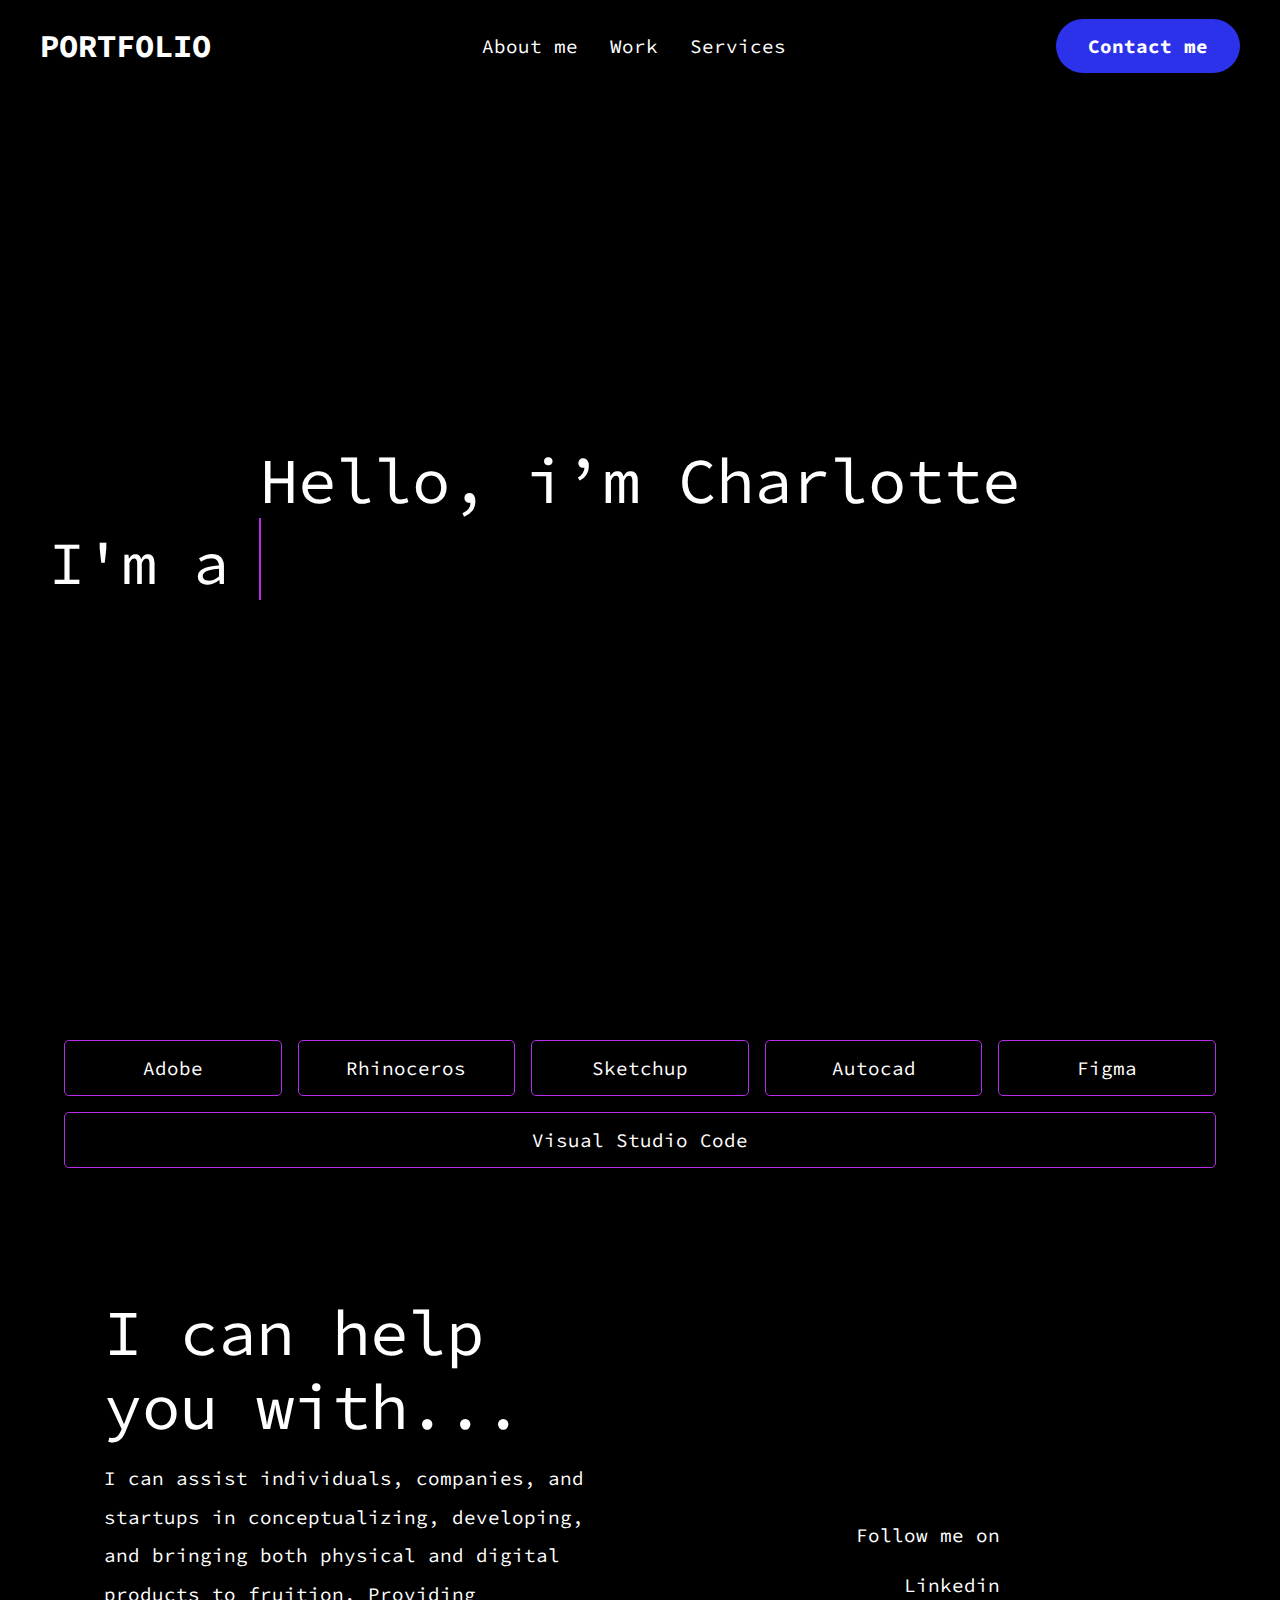
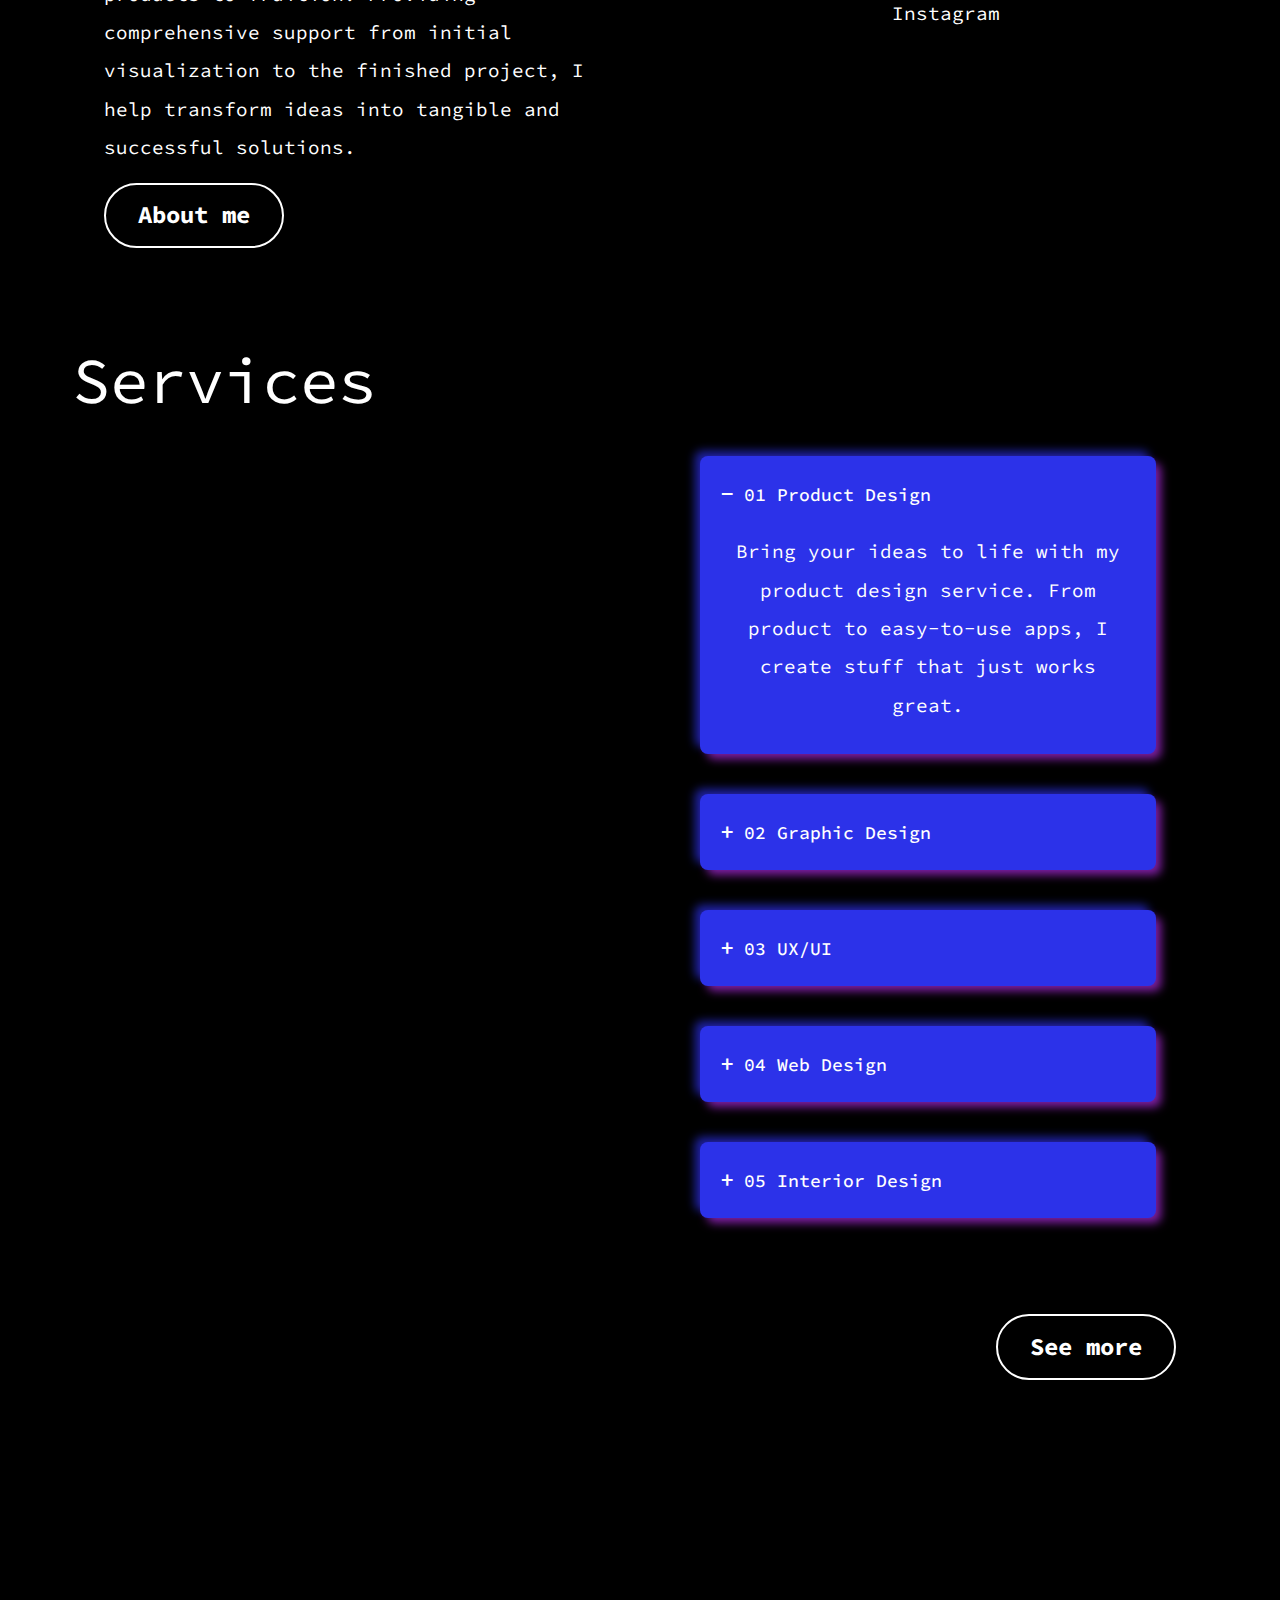
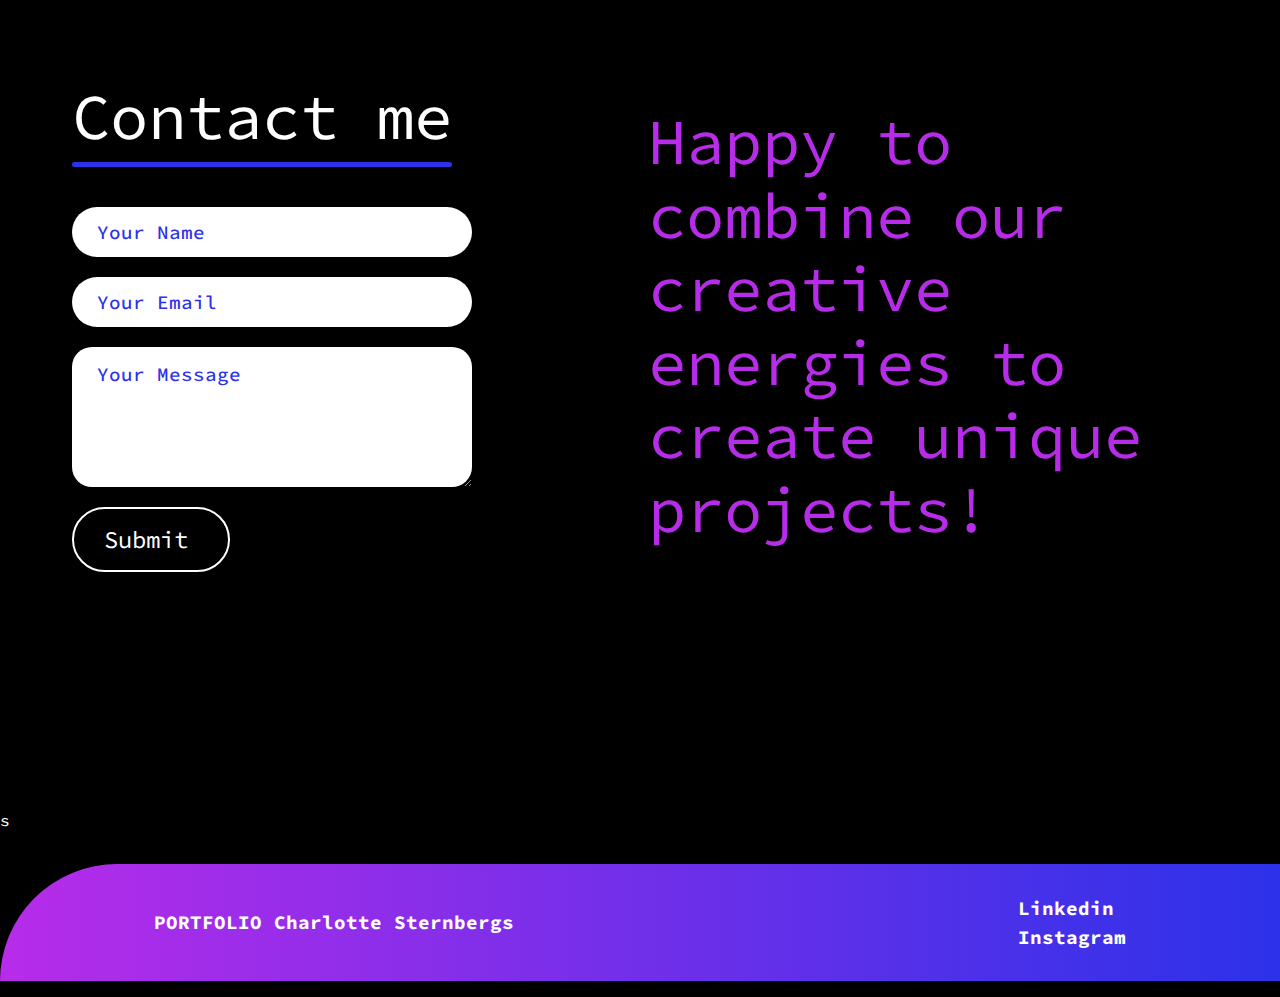
==== index.html @ c4f7eef9 "Portfolio" ====
<!DOCTYPE html>
<html lang="en">
<head>
    <meta charset="UTF-8">
    <meta name="viewport" content="width=device-width, initial-scale=1.0">
    <title>PORTFOLIO Charlotte Sternbergs · Designer</title>
    <!-- ===== Libraries for icon - fontawesome  ===== -->
    <link rel="stylesheet" href="https://cdnjs.cloudflare.com/ajax/libs/font-awesome/6.5.1/css/all.min.css" integrity="sha512-DTOQO9RWCH3ppGqcWaEA1BIZOC6xxalwEsw9c2QQeAIftl+Vegovlnee1c9QX4TctnWMn13TZye+giMm8e2LwA==" crossorigin="anonymous" referrerpolicy="no-referrer" />
    <!-- ===== Google font import - Source Code Pro  ===== -->
    <link rel="preconnect" href="https://fonts.googleapis.com">
    <link rel="preconnect" href="https://fonts.gstatic.com" crossorigin>
    <link href="https://fonts.googleapis.com/css2?family=Source+Code+Pro&display=swap" rel="stylesheet">
    <!-- ===== CSS  ===== -->
    <link rel="stylesheet" href="css/index.css">
    <!-- ===== JS  ===== -->
    <script defer src="/js/index.js"></script>
</head>

<body>
    <main class="main">

        <!-- ===== Contenido de la Home Page ===== -->

        <section class="wrapp">

            <!-- ===== Header de la web ===== -->

            <header>
                <div class="navbar">
                    <div class="header__logo"> <a href="index.html"> PORTFOLIO <i class="fa-solid fa-swatchbook" style="color: #2c32e9;"></i></a>
                    </div>
                    <ul class="navbar-links">
                        <li> <a href="aboutme.html">About me</a></li>
                        <li> <a href="work.html">Work</a></li>
                        <li> <a href="services.html">Services</a></li>
                    </ul>
                    <a href="#contactme" class="action_btn_first">Contact me <i class="fa-solid fa-arrow-right" style="color: #ffffff;"></i></a>
                    <div class="toggle_btn">
                        <i class="fa-solid fa-bars" style="color: #ffffff;"></i>
                    </div>

                    <!-- ===== Header de la web para bajar menu ===== -->

                    <div class="baja_menu">
                        <li> <a href="aboutme.html">About me</a></li>
                        <li> <a href="work.html">Work</a></li>
                        <li> <a href="services.html">Services</a></li>
                        <li> <a href="#contactme" class="action_btn_first">Contact me</a></li>
                        
                    </div>
                </div>
            </header>

            <!-- ===== Contenido del banner ===== -->

            <section class="container-banner">
                <h2>Hello, i’m Charlotte</h2>
                <div class="container-banner-item">
                    <span class="static-texto">I'm a</span>
                    <ul class="dynamic-texto">
                        <li><span>Industrial Product Designer</span></li>
                        <li><span>Interior Designer</span></li>
                        <li><span>Graphic Designer</span></li>
                        <li><span>UX/UI Designer</span></li>
                        <li><span>Web Designer</span></li>
                    </ul>
                </div>
            </section>

            <!-- ===== Container de los software ===== -->

            <section class="container-proyectos-block">
                <div class="proyectos-block-row">

                    <div class="proyectos-block-row-block">
                        <h3>Adobe</h3>
                    </div>

                    <div class="proyectos-block-row-block">
                        <h3>Rhinoceros</h3>
                    </div>

                    <div class="proyectos-block-row-block">
                        <h3>Sketchup</h3>
                    </div>
    
                    <div class="proyectos-block-row-block">
                        <h3>Autocad</h3>
                    </div>
    
                    <div class="proyectos-block-row-block">
                        <h3>Figma</h3>
                    </div>

                    <div class="proyectos-block-row-block">
                        <h3>Visual Studio Code</h3>
                    </div>
                </div>
            </section>

            <!-- ===== Container can i help u ===== -->

            <section class="info-container helpu">
            
                <div class="info-text">
                    <h2>I can help you with...</h2>
                    <p>I can assist individuals, companies, and startups in conceptualizing, developing, and bringing both physical and digital products to fruition. Providing comprehensive support from initial visualization to the finished project, I help transform ideas into tangible and successful solutions.</p>
                    <a href="aboutme.html" class="action_btn_second">About me <i class="fa-solid fa-arrow-right" style="color: #ffffff;"></i></a>
                </div>
                <div class="info-social-links">
                    <p>Follow me on</p>
                    <ul class="nav-social-links">
                        <li> <a href="https://www.linkedin.com/in/csternbergs/">Linkedin <i class="fa-brands fa-linkedin" style="color: #ffffff;"></i></a></li>
                        <li> <a href="https://www.instagram.com/csternyproject/">Instagram <i class="fa-brands fa-instagram" style="color: #ffffff;"></i></a></li>
                    </ul>
                </div>
            </section>

            <!-- ===== Container my services ===== -->

            <section class="info-container myservices">
                <div class="info-container-services">
                    <h2>Services</h2>
                </div>

                <div class="services-menu-text">
                    <ul class="menu-text">
                        <li>
                            <input type="radio" name="menu-text" id="primero" checked>
                            <label for="primero">01 Product Design</label>
                            <div class="contenido">
                                <p>Bring your ideas to life with my product design service. From product to easy-to-use apps, I create stuff that just works great.</p>
                            </div>
                        </li>
                        <li>
                            <input type="radio" name="menu-text" id="segundo">
                            <label for="segundo">02 Graphic Design</label>
                            <div class="contenido">
                                <p>Make your brand awesome! I design eye-catching images and logos that tell your story.</p>
                            </div>
                        </li>
                        <li>
                            <input type="radio" name="menu-text" id="tercero">
                            <label for="tercero">03 UX/UI</label>
                            <div class="contenido">
                                <p>I make websites and apps easy to use and beautiful to look at. All this is given by the right strategy, methodology, structure and visual aspect.</p>
                            </div>
                        </li>
                        <li>
                            <input type="radio" name="menu-text" id="cuarto">
                            <label for="cuarto">04 Web Design</label>
                            <div class="contenido">
                                <p>I create websites that highlight what you are looking for for your shop, center or website. The development will be through codes relating to technologies called "Front End", which will allow you to correctly view and enhance the web page.</p>
                            </div>
                        </li>
                        <li>
                            <input type="radio" name="menu-text" id="quinto">
                            <label for="quinto">05 Interior Design</label>
                            <div class="contenido">
                                <p>As a product designer I also create exhibition spaces, interiors, creating an experience in contact with the functional and aesthetically desirable space. All this through technological, artistic and functional skills.</p>
                            </div>
                        </li>
                        
                    </ul>
                    <a href="services.html" class="action_btn_second">See more <i class="fa-solid fa-arrow-right" style="color: #ffffff;"></i></a>
                </div>
            </section>

            <!-- ===== Container contact me ===== -->

            <section id="contactme"class="info-container contactme">
                <div class="info-container-contact">
                    <form action="" class="contact-izquierda" method="get">
                        <div class="contact-izquierda-title">
                            <h2>Contact me</h2>
                            <hr>
                        </div>
                        <input type="text" name="name" placeholder="Your Name" class="contact-inputs" required>
                        <input type="email" name="email" placeholder="Your Email" class="contact-inputs" required>
                        <textarea name="message" placeholder="Your Message" class="contact-inputs" required></textarea>
                        <button type="submit"> Submit <i class="fa-solid fa-arrow-right" style="color: #ffffff;"></i></button>
                    </form>
                </div>
                <div class="contact-derecha">
                    <h2>Happy to combine our creative energies to create unique projects!</h2>
                </div>
            </section>

            <!-- ===== Container footer de la web ===== -->s

            <footer>
                <div class="container-footer">
                    <div class="header__logo"> <a href="index.html"> PORTFOLIO Charlotte Sternbergs</a>
                    </div>
                    <ul class="nav-social-links">
                        <li> <a href="https://www.linkedin.com/in/csternbergs/">Linkedin <i class="fa-brands fa-linkedin" style="color: #ffffff;"></i></a></li>
                        <li> <a href="https://www.instagram.com/csternyproject/">Instagram <i class="fa-brands fa-instagram" style="color: #ffffff;"></i></a></li>
                    </ul>
                </div>
            </footer>
        </section>
    </main>
</body>
</html>
---- css/index.css ----
/* ======== RESET ======== */

* {
    box-sizing: border-box;
    }
    
    html, body, div, span, applet, object, iframe,
    h1, h2, h3, h4, h5, h6, p, blockquote, pre,
    a, abbr, acronym, address, big, cite, code,
    del, dfn, em, img, ins, kbd, q, s, samp,
    small, strike, strong, sub, sup, tt, var,
    b, u, i, center,
    dl, dt, dd, ol, ul, li,
    fieldset, form, label, legend,
    table, caption, tbody, tfoot, thead, tr, th, td,
    article, aside, canvas, details, embed,
    figure, figcaption, footer, header, hgroup,
    menu, nav, output, ruby, section, summary,
    time, mark, audio, video {
    margin: 0;
    padding: 0;
    border: 0;
    font-size: 100%;
    font: inherit;
    vertical-align: baseline;
    }
    /* HTML5 display-role reset for older browsers */
    article, aside, details, figcaption, figure,
    footer, header, hgroup, menu, nav, section {
    display: block;
    }
    
    body {
    line-height: 1;
    font-family: 'Rubik', sans-serif;
    
    line-height: 1.5;
    }
    
    ol, ul {
    list-style: none;
    }
    
    blockquote, q {
    quotes: none;
    }
    
    blockquote:before, blockquote:after,
    q:before, q:after {
    content: '';
    content: none;
    }
    
    table {
    border-collapse: collapse;
    border-spacing: 0;
    }
    
    a {
    color:inherit;
    text-decoration: none;
    }
    
    img {
    width: 100%;
    
    display: inline-block;
    }

    /* ======== END RESET ======== */

    /* ======== Style de la pagina Web ======== */

:root {
    --black: #000000;
    --grey:#444444;
    --white: #ffffff;
    --blue: #2c32e9;
    --violet: #b72ce9;
}
.wrapp{
    max-width:100%; 
    padding: 1rem 0 1rem;
}

h1{
    color: var(--white);
    margin-top: 0;
    margin-bottom: 0;
    font-size: 8em;
    font-weight: normal;
    line-height: 1.15em;
}
  
h2{
    margin-top: 0;
    margin-bottom: 0;
    font-size: 4em;
    font-weight: normal;
    line-height: 1.15em;
}

h3{
    color:var(--white);
    margin-top: 0;
    margin-bottom: 0;
    font-size: 2em;
    font-weight: normal;
    line-height: 1.15em;
}
p{
    color: var(--white);
    margin-top: 0;
    margin-bottom: 0;
    font-size: 1.2em;
    font-weight: normal;
    line-height: 2em;
}

body{
    height: 100vh;
    background-color: var(--black);
    color: var(--white);
    font-family: 'Source Code Pro', monospace;
}


/* ======== Clases CSS reutilizadas ======== */

.container{
    max-width: 1120px;
    height: 100vh;
    margin-inline: 1.5rem;
}
a{
    font-size: 1.2rem;
}
a:hover{
    color:var(--blue);
}
.action_btn_first{
    background-color:var(--blue);
    color:var(--white);
    padding: 0.8rem 2rem;
    border: none;
    outline: none;
    border-radius: 50px;
    font-size: 1.2rem;
    font-weight: bold;
    cursor: pointer;
}
.action_btn_first:hover{
    scale: 1.05;
    color:var(--white);
}
.action_btn_first:active{
    scale:0.95
}
.action_btn_second{
    color:var(--white);
    padding: 0.8rem 2rem;
    border: 2px solid var(--white);
    outline: none;
    border-radius: 50px;
    font-size: 1.5rem;
    font-weight: bold;
    cursor: pointer;
}
.action_btn_second:hover{
    scale: 1.05;
    color:var(--white);
}
.action_btn_second:active{
    scale:0.95
}
.info-container{
    margin: auto;
    padding: 2rem;
    max-width: 1200px;
    display: grid;
    grid-template-columns: repeat(auto-fit, minmax(390px,1fr));
    gap: 0 1rem;
}


/* ======== Header de la pagina Web principal ======== */

header {
    position:relative;
    padding: 0 2rem;
}

/* Barra de navegacion de la pagina Web */

.navbar{
    width:100%;
    height:60px;
    max-width: 1200px;
    margin:0 auto;
    display: flex;
    align-items: center;
    justify-content: space-between;
}
.navbar .header__logo a{
    font-size: 2rem;
    font-weight: bold;
}

.navbar .header__logo a:hover{
    font-size: 2rem;
    font-weight: bold;
    color:var(--violet)
}
.navbar .navbar-links{
    display: flex;
    gap:2rem;
}

/* Boton en barra de la navegacion de la pagina Web */

.navbar .toggle_btn{
    color:var(--white);
    font-size: 1rem;
    cursor:pointer;
    display:none;
}

/* Menu que baja header */

.baja_menu{
    display: none;
    position: absolute;
    right:2rem;
    top:60px;
    width: 300px;
    height: 0;
    background-color: rgba(255, 255, 255, 0.115);
    backdrop-filter: blur(10px);
    border-radius: 10px;
    overflow: hidden;
    transition: height .2s cubic-bezier(0.175, 0.885, 0.32, 1.275);
}
.baja_menu.abrir{
    height:240px;
}
.baja_menu li{
    padding: 0.7rem;
    display: flex;
    align-items: center;
    justify-content: center;
}
.baja_menu li .action_btn_first{
    width: 100%;
    display: flex;
    justify-content: center;
}


/* ======== Aqui empieza el banner ======== */

.container-banner{
    min-height: 100vh;
    display: flex;
    flex-flow: column;
    justify-content: center;
    align-items: center;
    padding: 2rem;
}
.container-banner-item{
    display: inline-flex;
}
.container-banner-item .static-texto{
   font-size: 60px;
   font-weight: 400;
}
.container-banner-item .dynamic-texto{
    margin-left: 30px;
    height: 90px;
    line-height: 90px;
    overflow: hidden;
}
.dynamic-texto li{
    color: var(--blue);
    font-size: 60px;
    font-weight: 400;
    top: 0;
    position: relative;
    animation: slide 9s steps(5) infinite;
}
.dynamic-texto li span{
    position: relative;
}
.dynamic-texto li span::after{
    content: "";
    position: absolute;
    background: var(--black);
    height:110%;
    left: 0;
    width: 100%;
    border-left: 2px solid var(--violet);
    animation: escribir 8s infinite;
}


/* ======== Aqui empieza la parte de container grid texto ======== */

.container-proyectos-block{
    display: flex;
    flex-direction: column;
    margin: 1rem 1rem;
    gap:1rem;
    padding:3rem;
}
.proyectos-block-row{
    display: flex;
    gap:1rem;
    flex-flow: row wrap;
    align-items: center;
    justify-content: center;
}
.proyectos-block-row-block{
    display: flex;
    gap:1rem;
    flex-flow: column wrap;
    min-width: 200px;
    flex-grow: 1;
    flex-basis: 0;
    border:solid 1px var(--violet);
    border-radius: 5px;
    padding: 1rem;
    transition: .3s;

}
.proyectos-block-row-block h3{
    font-size: 1.2em;
    text-align: center;
}
.proyectos-block-row-block:hover{
    background-color: var(--blue);
    color: var(--white);
}
  
.proyectos-block-row-block:hover h3{
    color: var(--white);
}

/* ===== Aqui empieza el container con Can i help you ===== */


.info-container .info-text{
    margin: auto;
    display: flex;
    flex-flow: column wrap;
    justify-content: center;
    align-items: start;
    padding: 2rem;
    gap: 1rem;
}
.info-container .info-social-links{
    margin: auto;
    display: flex;
    flex-flow: column wrap;
    justify-content: end;
    align-items: end;
    text-align: end;
    padding: 2rem;
    gap: 1rem;
}

/* ======== Aqui empieza el container services ======== */

.services-menu-text{
    margin: auto;
    display: flex;
    flex-flow: column wrap;
    justify-content: end;
    align-items: end;
    text-align: end;
    padding: 2rem;
    gap: 1rem;
    
}
.services-menu-text .menu-text{
    margin: 60px auto;
    display: flex;
    flex-flow: column;
    align-items: center;
    justify-content: center;
    width: 100%;
}
.services-menu-text .menu-text li{
    margin: 20px;
    padding:10px;
    border-radius:8px;
    background: var(--blue);
    box-shadow:
    6px 6px 10px -1px rgba(183, 44, 233, 0.7),
    -6px -6px 10px -1px rgba(44, 50, 233, 0.7);
}
.services-menu-text .menu-text li label{
    display:flex;
    align-items: center;
    padding: 10px;
    font-size: 18px;
    font-weight: 500;
    cursor: pointer;
}
label::before{
    content: '+';
    margin-right: 10px;
    font-size: 24px;
    font-weight: 600;
}
input[type="radio"]{
    display: none;
}

.services-menu-text .menu-text .contenido{
    color:var(--white);
    padding: 0 10px;
    line-height: 26px;
    text-align: center;
    max-height: 0;
    overflow: hidden;
    transition: max-height 0.5s, padding 0.5s;
}

/* Drop down services*/

.menu-text input[type="radio"]:checked + label + .contenido{
    max-height: 400px;
    padding: 10px 10px 20px;
}
.menu-text input[type="radio"]:checked + label::before{
    content:'-';
}


/* ======== Container contact me ======== */

.info-container-contact{
    height: 100vh;
    display: flex;
    align-items: center;
    justify-content: start;
}
.contact-izquierda{
    display: flex;
    flex-direction: column;
    align-items:start;
    gap:20px;
}
.contact-izquierda-title h2{
    margin-bottom: 5px;
}
.contact-izquierda-title hr{
    border:none;
    width: 100%;
    height: 5px;
    background-color: var(--blue);
    border-radius: 10px;
    margin-bottom: 20px;
}
.contact-inputs{
    width: 400px;
    height:50px;
    border:none;
    outline: none;
    padding-left:25px;
    font-weight: 500;
    border-radius: 50px;
    color:black;
    font-family: 'Source Code Pro', monospace;
    font-size: 1.2em;
}
.contact-izquierda textarea{
    color: var(--black);
    height: 140px;
    padding-top: 15px;
    border-radius: 20px;
}
.contact-inputs:focus{
    border: 2px solid var(--blue);
}
.contact-inputs::placeholder{
  color: var(--blue);
}
.contact-izquierda button{
    display: flex;
    align-items: center;
    padding: 15px 30px;
    font-size: 1.5em;
    gap: 10px;
    border: 2px solid var(--white);
    border-radius: 50px;
    cursor: pointer;
    font-family: 'Source Code Pro', monospace;
    background-color: #000000;
    color: #ffffff;
}
.contact-derecha{
    display: flex;
    align-items: center;
    justify-content: center;
}
.contact-derecha h2{
    color: var(--violet);
}


/* ======== Aqui empieza el footer ======== */

footer{
    border-top-left-radius: 125px;
    background: linear-gradient(to right,var(--violet), var(--blue));
}
.container-footer{
    min-width: 196px;
    margin: 2rem 9rem 0 9rem;
    padding: 30px 10px;
    display: flex;
    justify-content: space-between;
    align-items: center;
    flex-wrap: wrap-reverse;
    gap:2rem;
}
.container-footer a{
    font-weight: 700;
}


/* ======== Index About me - Contenido ======== */

.info-container .info-text img{
    width: 100%;
    border-radius: 20px;
}


/* ======== Aqui empieza la section proyectos ======== */

.container-proyects{
    display: flex;
    flex-flow: column wrap;
    justify-content: center;
    margin: auto;
    padding: 4rem;
}
.container-proyects-box{
    position: relative;
    display: flex;
    justify-content: center;
    align-items: center;
    flex-wrap: wrap;
    gap: 100px 50px;
    padding: 100px 50px;
}
.container-proyects-box .card-proyectos{
    position: relative;
    display: flex;
    justify-content: center;
    align-items: flex-start;
    width: 450px;
    height: 350px;
    background-color: #1e1e1e;
    border-radius: 20px;
    border: 2px solid var(--violet);
    box-shadow: 0 35px 80px rgba(103, 103, 103, 0.15);
    transition: 0.5s;
}
.container-proyects-box .card-proyectos:hover{
    height:500px;
}
.container-proyects-box .card-proyectos .proyectos-imgbox{
    position: absolute;
    top:20px;
    width: 300px;
    height: 220px;
    background-color: var(--white);
    border-radius: 10px;
    transition: 0.5s;
    overflow: hidden;
}
.container-proyects-box .card-proyectos:hover .proyectos-imgbox{
    top:-100px;
    scale:0.90;
}
.container-proyects-box .card-proyectos .proyectos-imgbox img{
    position: absolute;
    top:0;
    left: 0;
    height: 100%;
    width: 100%;
    object-fit: cover;
}
.container-proyects-box .card-proyectos .proyectos-contentidobox{
    position: absolute;
    top: 252px;
    width: 100%;
    height: 35px;
    padding: 0 30px;
    text-align: center;
    overflow: hidden;
    transition: 0.5s;
}
.container-proyects-box .card-proyectos:hover .proyectos-contentidobox{
    height: 250px;
    top: 130px;
}
.container-proyects-box .card-proyectos .proyectos-contentidobox h2{
    font-size: 1.5em;
    font-weight: 700;
    color: var(--violet);
}
.container-proyects-box .card-proyectos .proyectos-contentidobox p{
    color:var(--white);
}
.container-proyects-box .card-proyectos .proyectos-contentidobox a{
    position: relative;
    top: 15px;
    display: inline-block;
    background-color:var(--blue);
    color:var(--white);
    padding: 0.8rem 2rem;
    border: none;
    outline: none;
    border-radius: 50px;
    font-size: 1.2rem;
    font-weight: bold;
    cursor: pointer;
}
.container-proyects-box .container-proyects-box{
    margin: auto;
    display: grid;
    grid-template-columns: repeat(auto-fit, minmax(270px,1fr));
    gap:15px;
}


/* ======== Aqui empieza la el container servicios ======== */

.container-services{
    width: 100%;
    margin: auto;
    display: flex;
    flex-flow: column nowrap;
    justify-content: left;
    padding: 4rem 4rem 0 4rem;
    gap: 3rem;
  }
  .container-services .services-cards{
    margin: auto;
    display: grid;
    grid-template-columns: repeat(auto-fit, minmax(270px,1fr));
    gap:15px;
    padding:2em;
}
.services-card-block{
    display: flex;
    flex-direction: column;
    gap:1rem;
    border-radius: 5px;
    border-left: 2px solid var(--violet);
    padding: 36px 26px;
    border-radius: 20px;
    padding: 2em;

}


/* ======== Header de la pagina Web secundaria works ======== */

.header-segunda{
    position:relative;
    padding: 0 2rem;
}
.navbar-segunda{
    width:100%;
    height:60px;
    max-width: 1200px;
    margin:0 auto;
    display: flex;
    align-items: center;
    justify-content: space-between;
}
.navbar-segunda .header__logo a{
    font-size: 2rem;
    font-weight: bold;
}

.navbar-segunda .header__logo a:hover{
    font-size: 2rem;
    font-weight: bold;
    color:var(--violet)
}


/* ======== Galeria slider de la pagina Web secundaria single project ======== */

.work-single-project{
    max-width: 1200px;
    margin: auto;
    display: flex;
    flex-flow: column wrap;
    align-items: center;
    min-height: 100vh;
    padding: 4rem;
    gap:2rem;
}
.container-single-project{
    max-width: 1200px;
    width: 95%;

}
.slider-wrapper .img-list{
    display: grid;
    gap:18px;
    font-size: 0;
    overflow-x: auto;
    scrollbar-width: none;
    grid-template-columns: repeat(7, 1fr);
    align-items: center;
    margin-bottom: 30px;
}
.slider-wrapper .img-list .img-item{
    width: 550px;
    object-fit: cover;
}
.slider-wrapper .img-list .img-item img{
    object-fit:none;
}
.container-single-project .slider-scroolbar{
    height: 24px;
    width:100%;
    display: flex;
    align-items: center;
}
  .container-single-project:hover .slider-scroolbar{
    height: 5px;
}
.slider-scroolbar .scroolbar-track{
    height: 2px;
    width:100%;
    position: relative;
    border-radius: 5px;
}
 .slider-scroolbar .scroolbar-thumb:active{
    cursor: grabbing;
    height:9px;
    top: -2px;
}
.slider-scroolbar .scroolbar-thumb{
    position: absolute;
    height: 100%;
    width:50%;
    border-radius: inherit;
    cursor: grab;
}
.slider-scroolbar .scroolbar-thum::after{
    content: "";
    position: absolute;
    left: 0;
    right: 0;
    top: -10px;
    bottom: -10px;
}

 
/* ======== Animation design ======== */
/* Animation del BANNER de escribir  */

@keyframes escribir {
    100%{
        left: 100%;
        margin: 0 -35px 0 40px;
    }
}
@keyframes slide {
    100%{
        top: -450px;
    }
}


/* ======== Responsive design ======== */
/* Responsive design HEADER */

@media(max-width: 992px){
    .navbar .navbar-links,
    .navbar .action_btn_first{
        display: none;
    }
    .navbar .toggle_btn{
        display: block;
    }
    .baja_menu{
        display: block;
    }
}
@media(max-width: 576px){
    .baja_menu{
        left: 2rem;
        width: unset;
    }
}

/* Responsive Form */
@media (max-width: 800px){
    .contact-inputs{
        width: 80vw;
    }
}

@media (max-width: 992px){
    .navbar-segunda .header__logo a, .navbar-segunda .header__logo a:hover{
        font-size: 0.8rem;
}
}
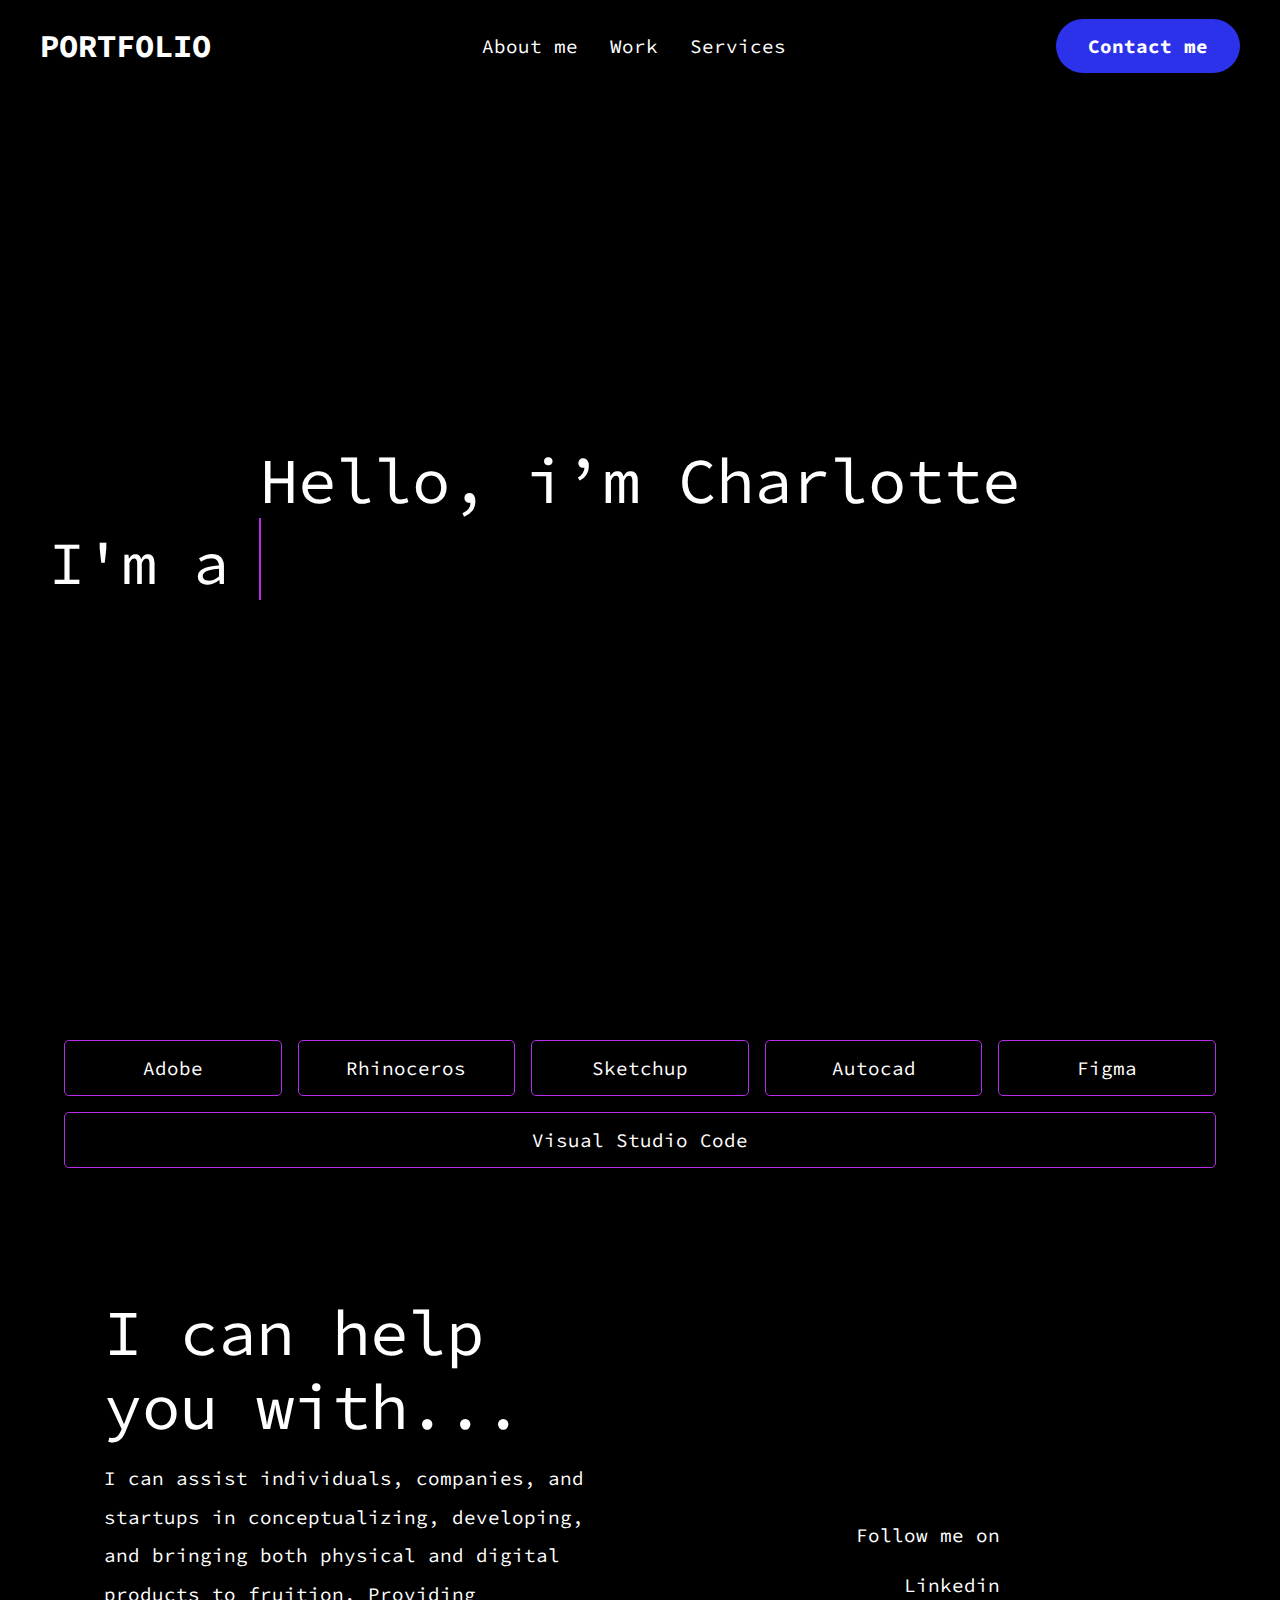
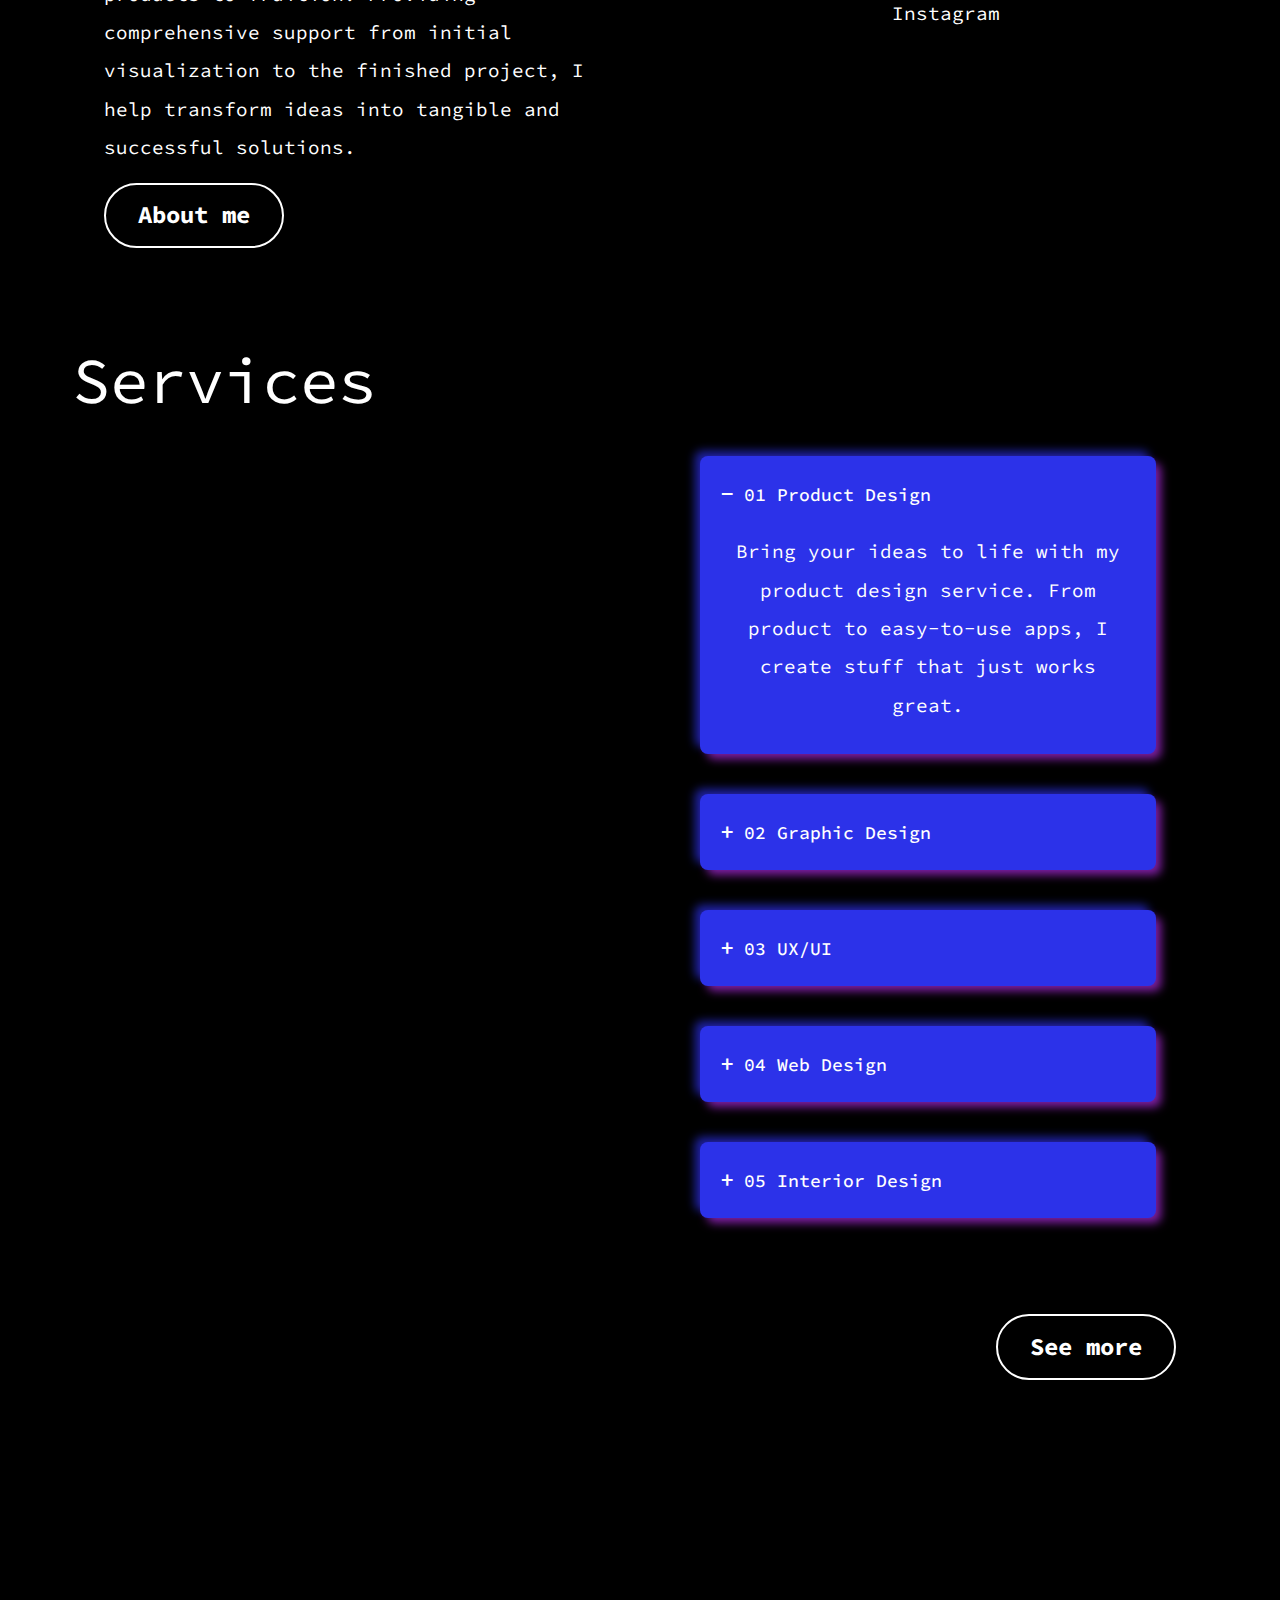
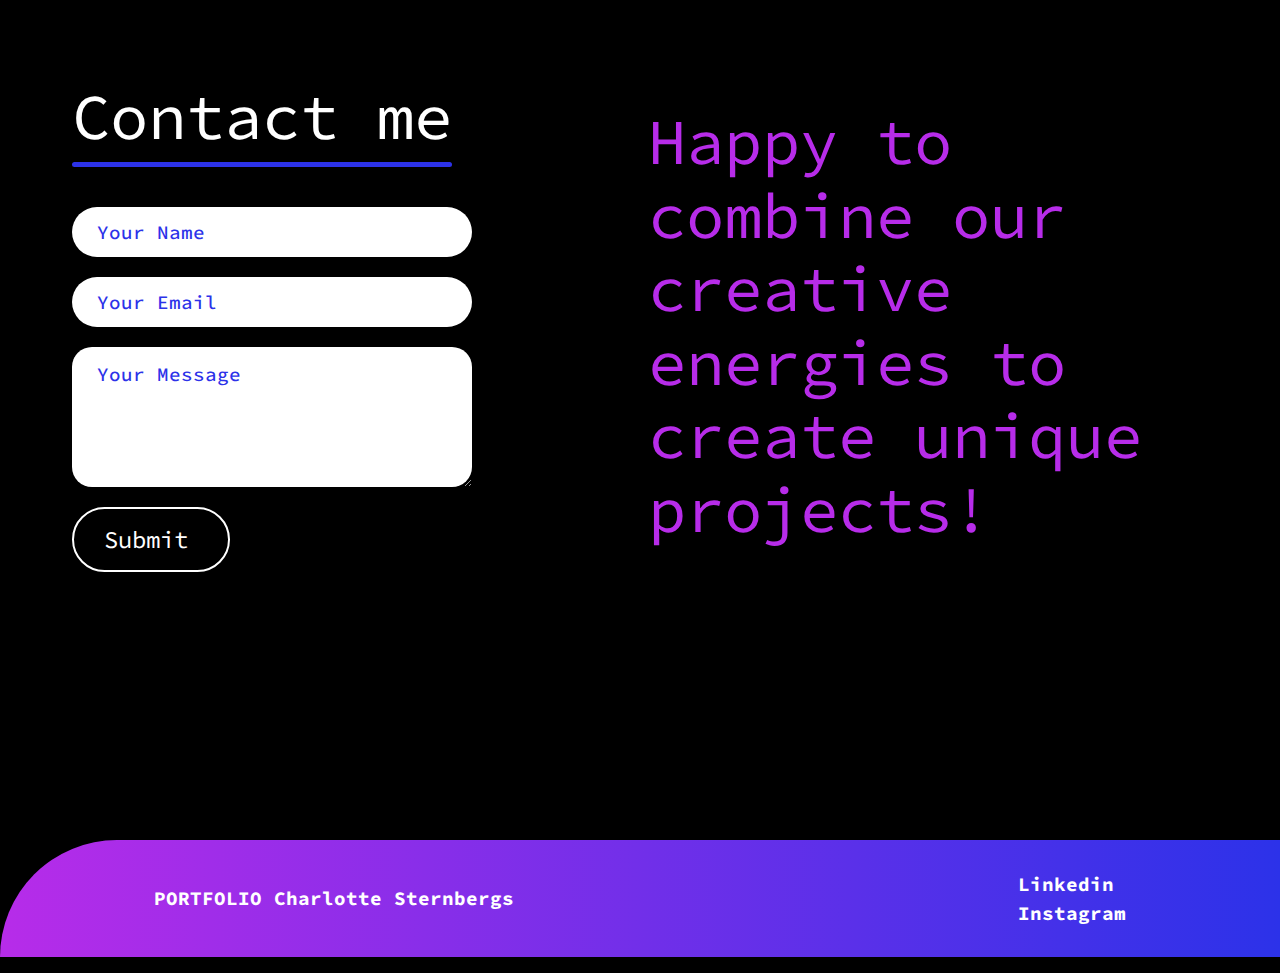
==== commit 1bc9caf4: "s" ====
--- a/index.html
+++ b/index.html
@@ -186,7 +186,7 @@
                 </div>
             </section>
 
-            <!-- ===== Container footer de la web ===== -->s
+            <!-- ===== Container footer de la web ===== -->
 
             <footer>
                 <div class="container-footer">
